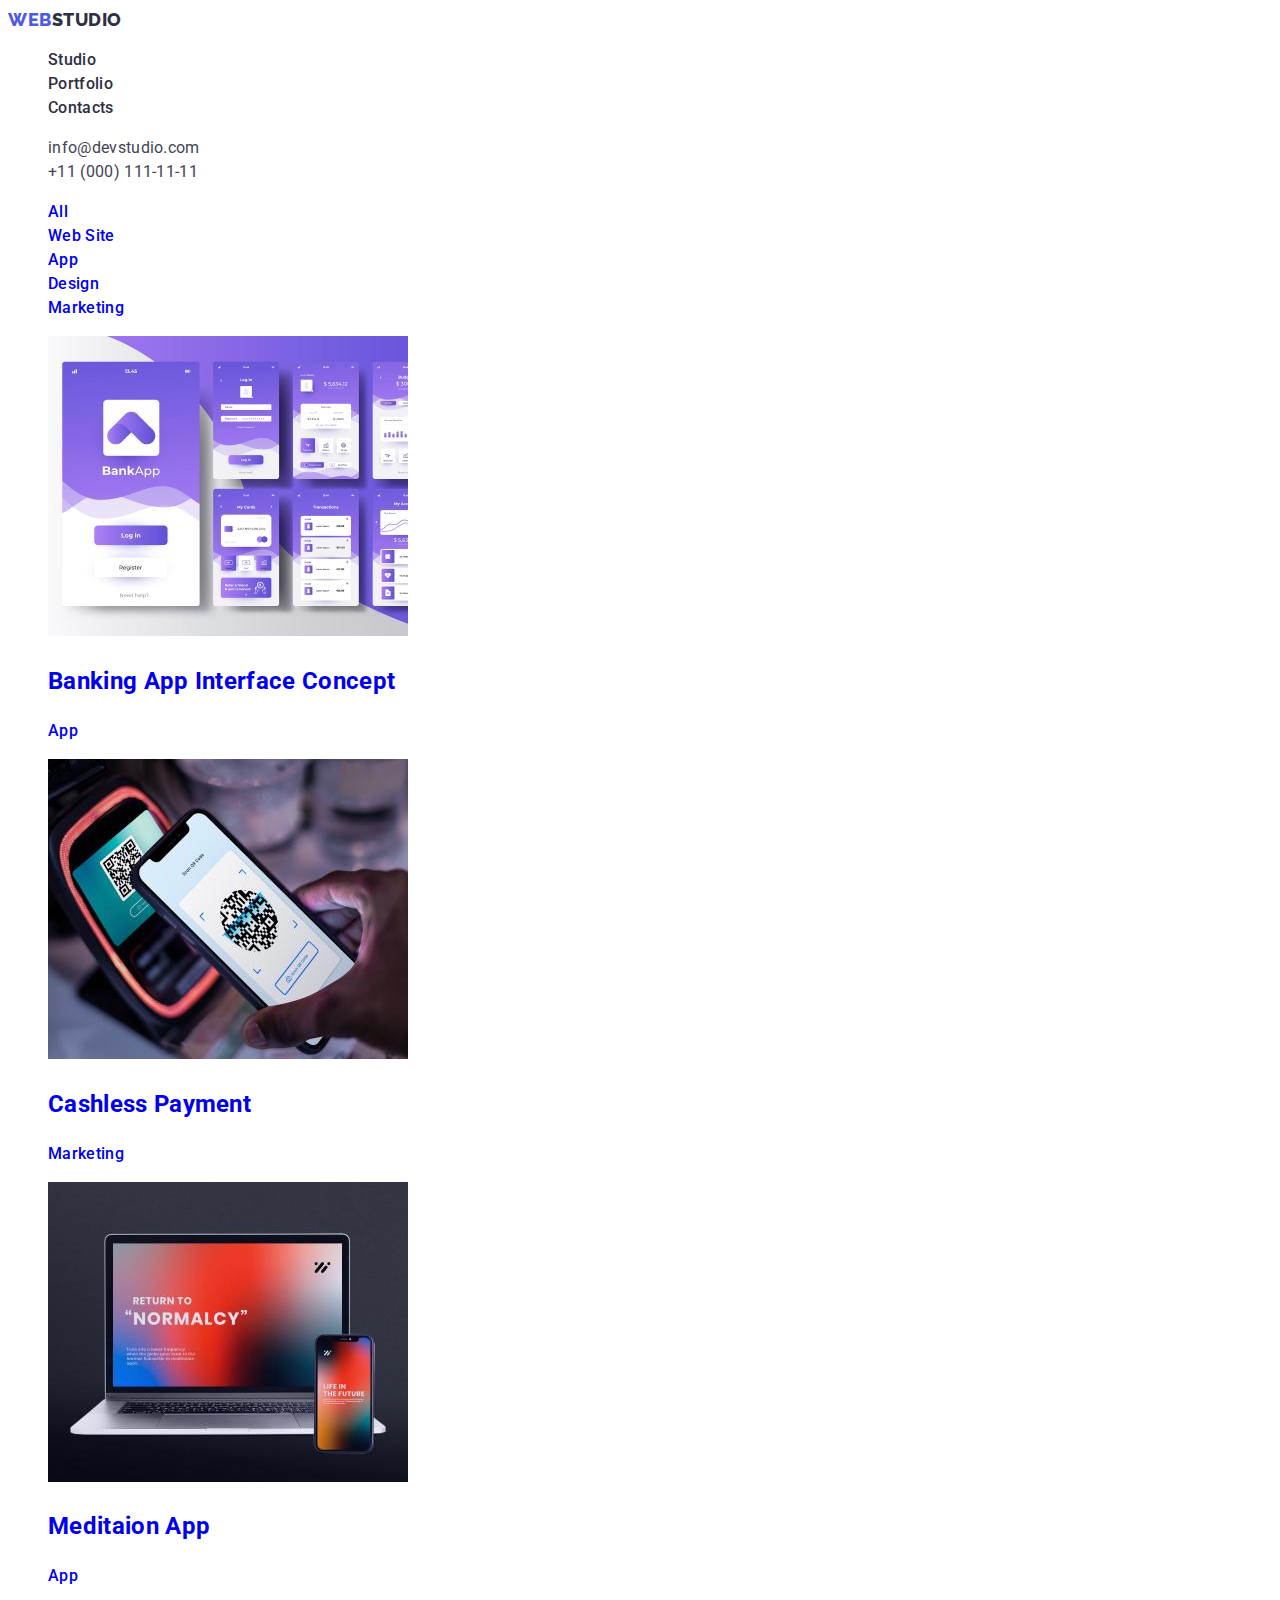
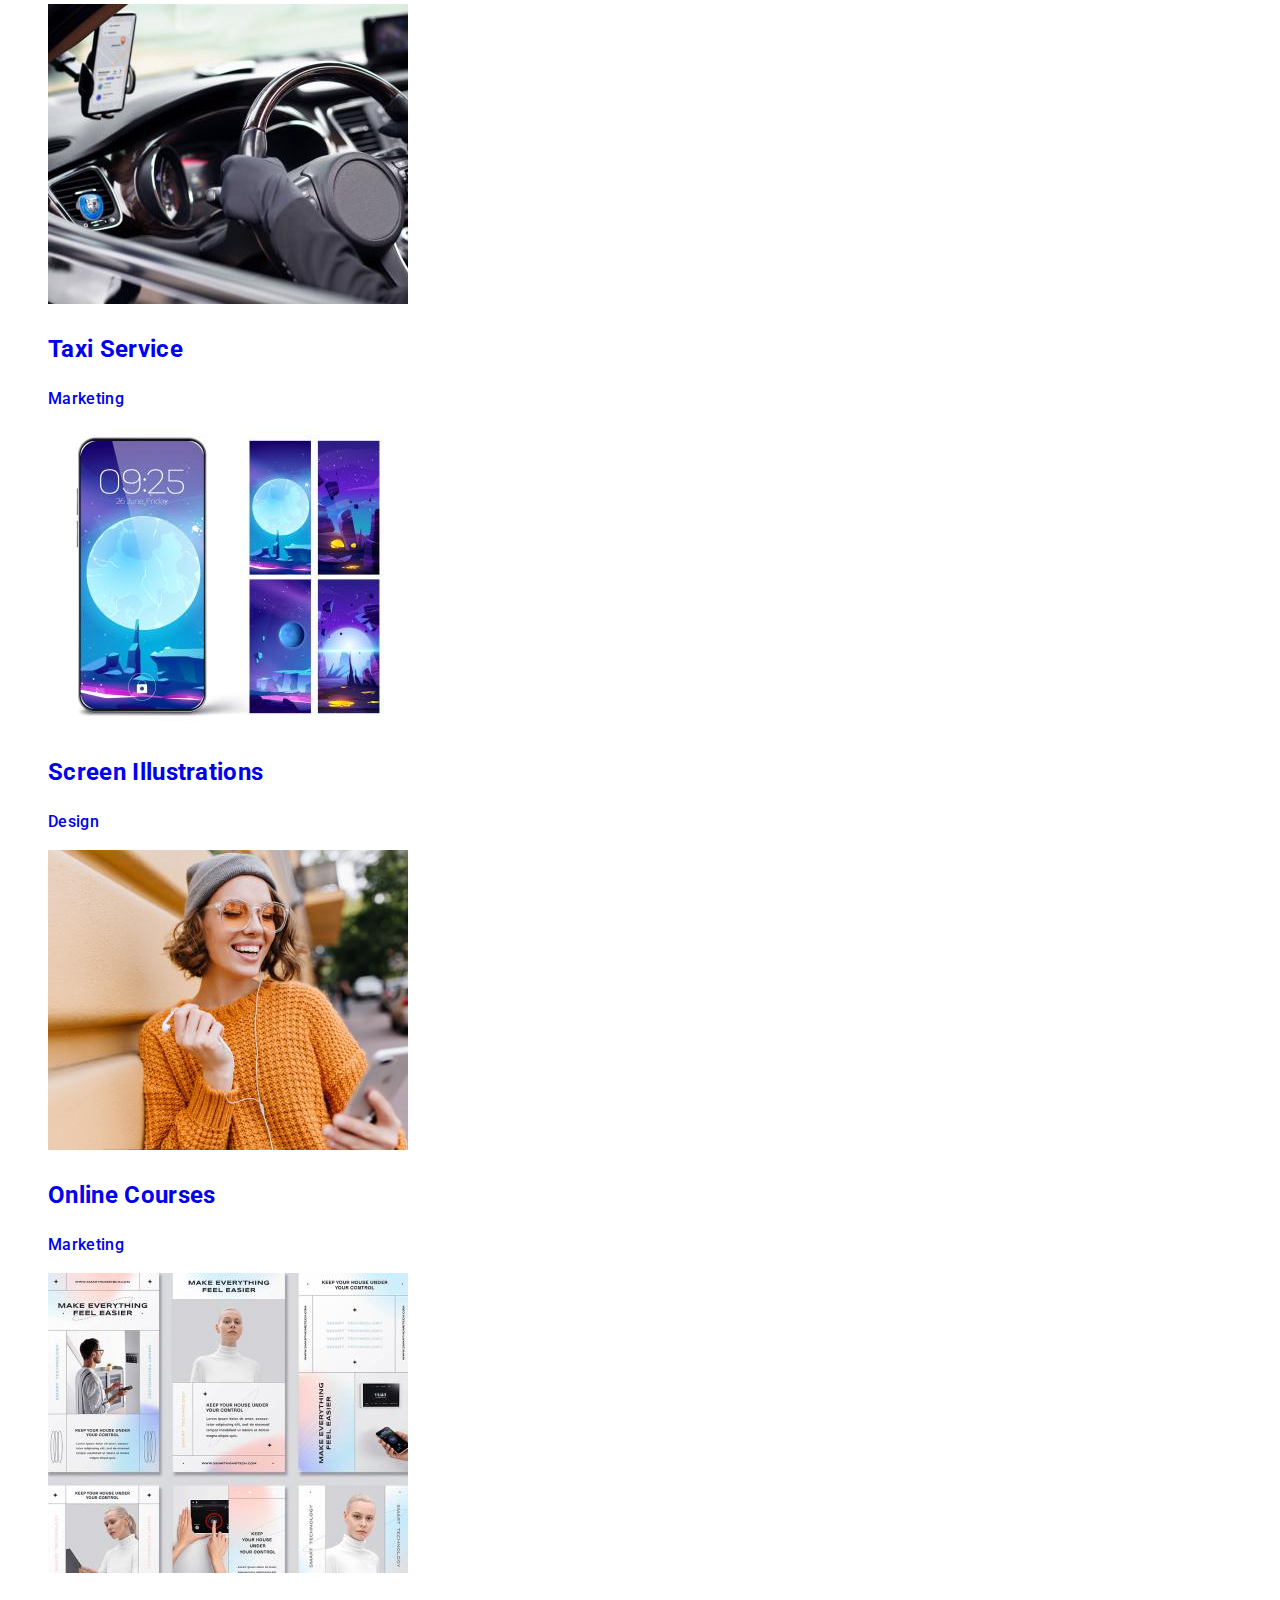
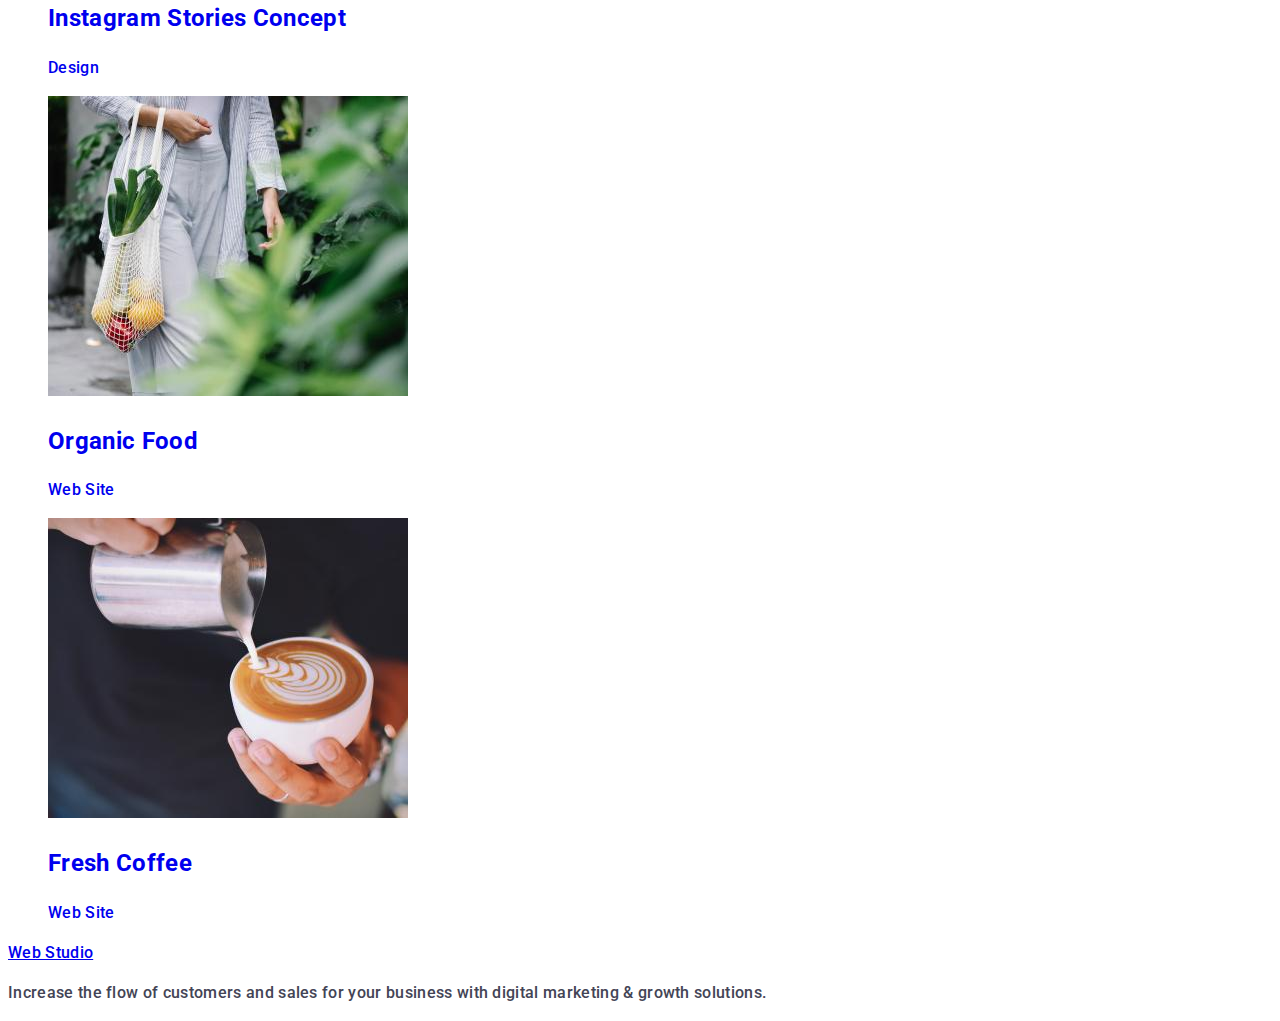
==== portfolio.html @ bdba4319 "Change index.html, add portfolio.hml, styles.css, img" ====
<!DOCTYPE html>
<html lang="en">
  <head>
    <meta charset="UTF-8" />
    <meta http-equiv="X-UA-Compatible" content="IE=edge" />
    <meta name="viewport" content="width=device-width, initial-scale=1.0" />
    <title>Web Studio</title>
    <link rel="preconnect" href="https://fonts.googleapis.com" />
    <link rel="preconnect" href="https://fonts.gstatic.com" crossorigin />
    <link
      href="https://fonts.googleapis.com/css2?family=Raleway:wght@800&family=Roboto:wght@400;500;700&display=swap"
      rel="stylesheet"
    />
    <link rel="stylesheet" href="./css/styles.css" />
  </head>
  <body>
    <!-- HEADER -->
    <header>
      <!-- NAVIGATION -->
      <nav>
        <a href="./index.html" class="logo-black link"
          ><span class="logo-blue">Web</span> Studio</a
        >
        <ul class="list">
          <li><a href="./index.html" class="link header-menu">Studio</a></li>
          <li>
            <a href="./portfolio.html" class="link header-menu">Portfolio</a>
          </li>
          <li><a href="#" class="link header-menu">Contacts</a></li>
        </ul>
      </nav>
      <!-- HEADER CONTACTS -->
      <ul class="list">
        <li>
          <a href="mailto:info@devstudio.com" class="link header-contacts"
            >info@devstudio.com</a
          >
        </li>
        <li>
          <a href="tel:+110001111111" class="link header-contacts"
            >+11 (000) 111-11-11</a
          >
        </li>
      </ul>
    </header>
    <main>
      <!-- PORTFOLIO -->
      <section hidden>Portfolio</section>
      <ul class="list">
        <li><a href="#" class="link">All</a></li>
        <li><a href="#" class="link">Web Site</a></li>
        <li><a href="#" class="link">App</a></li>
        <li><a href="#" class="link">Design</a></li>
        <li><a href="#" class="link">Marketing</a></li>
      </ul>
      <ul class="list">
        <li>
          <a href="#" class="link">
            <img
              src="./images/portfolio/img-banking-app.jpg"
              alt="image of Banking App Interface Concept project"
            />
            <h2>Banking App Interface Concept</h2>
            <p>App</p>
          </a>
        </li>
        <li>
          <a href="#" class="link">
            <img
              src="./images/portfolio/img-cashless-payment.jpg"
              alt="image of Cashless Payment project"
            />
            <h2>Cashless Payment</h2>
            <p>Marketing</p>
          </a>
        </li>
        <li>
          <a href="#" class="link">
            <img
              src="./images/portfolio/img-maditation-app.jpg"
              alt="image of Meditaion App project"
            />
            <h2>Meditaion App</h2>
            <p>App</p>
          </a>
        </li>
        <li>
          <a href="#" class="link">
            <img
              src="./images/portfolio/img-taxi-service.jpg"
              alt="image of Taxi Service project"
            />
            <h2>Taxi Service</h2>
            <p>Marketing</p>
          </a>
        </li>
        <li>
          <a href="#" class="link">
            <img
              src="./images/portfolio/img-screen-illustration.jpg"
              alt="image of Screen Illustrations project"
            />
            <h2>Screen Illustrations</h2>
            <p>Design</p>
          </a>
        </li>
        <li>
          <a href="#" class="link">
            <img
              src="./images/portfolio/img-online-cources.jpg"
              alt="image of Online Courses project"
            />
            <h2>Online Courses</h2>
            <p>Marketing</p>
          </a>
        </li>
        <li>
          <a href="#" class="link">
            <img
              src="./images/portfolio/img-instagram-stories-concept.jpg"
              alt="image of Instagram Stories Concept project"
            />
            <h2>Instagram Stories Concept</h2>
            <p>Design</p>
          </a>
        </li>
        <li>
          <a href="#" class="link">
            <img
              src="./images/portfolio/img-organic-food.jpg"
              alt="image of Organic Food project"
            />
            <h2>Organic Food</h2>
            <p>Web Site</p>
          </a>
        </li>
        <li>
          <a href="#" class="link">
            <img
              src="./images/portfolio/img-fresh-coffee.jpg"
              alt="image of Fresh Coffee project"
            />
            <h2>Fresh Coffee</h2>
            <p>Web Site</p>
          </a>
        </li>
      </ul>
    </main>
    <!-- FOOTER -->
    <footer>
      <a href="./index.html">Web Studio</a>
      <p>
        Increase the flow of customers and sales for your business with digital
        marketing & growth solutions.
      </p>
    </footer>
  </body>
</html>
---- css/styles.css ----
:root {
    --color-primary--: #434455;
    --color-secondary--: #2E2F42;
    --color-background--: #fff;
    --color-logo-blue--: #4D5AE5;
    --color-button-hero-active--: #404BBF;
    


}

body {
    font-family: 'Roboto', sans-serif;
    font-weight: 500;
    font-size: 16px;
    line-height: 1.5;
    letter-spacing: 0.02em;
    color: var(--color-primary--);
    background-color: var(--color-background--);
}
.link {
    text-decoration: none;
}
.list {
    list-style: none;
}

/* STUDIO */
/* HEADER */
/* NAVIGATION */
/* LOGO NAVIGATION, LOGO FOOTER*/
.logo-black {
    font-family: 'Raleway', sans-serif;
    font-weight: 800;
    font-size: 18px;
    line-height: 1.33;
    display: flex;
    align-items: center;
    letter-spacing: 0.03em;
    text-transform: uppercase;
    color: var(--color-secondary--);
}
.logo-blue {
    color: var(--color-logo-blue--);
}
/* NAV MENU */
.header-menu {
    color: var(--color-secondary--);
}
/* HEADER CONTACTS */
.header-contacts {
    font-weight: 400;
    color: var(--color-primary--);
}
/* MAIN */
/* HERO */
.hero {
    background-color: var(--color-secondary--);
}
.hero-title {
    font-weight: 700;
    font-size: 56px;
    line-height: 1.07;
    text-align: center;
    color: var(--color-background--);
}
.hero-button {
    display: flex;
    letter-spacing: 0.04em;
    align-items: center;
    color: var(--color-background--);
    background-color: var(--color-logo-blue--);
    box-shadow: 0px 4px 4px rgba(0, 0, 0, 0.15);
    border-radius: 4px;
}
.hero-button:hover,
.hero-button:focus {
    background: var(--color-button-hero-active--);
}
/* FEATURES */
.features-subtitle {
    font-weight: 500;
    font-size: 20px;
    line-height: 1.2;
    color: var(--color-secondary--);
}
.features-text {
    font-weight: 400;
}
/* DIRECTIONS OF WORK */
.direction-title {
    font-weight: 700;
    font-size: 36px;
    line-height: 1.11;
    text-align: center;
    text-transform: capitalize;
    color: var(--color-secondary--);
}
/* TEAM */
/* FOOTER */
/* PORTFOLIO */
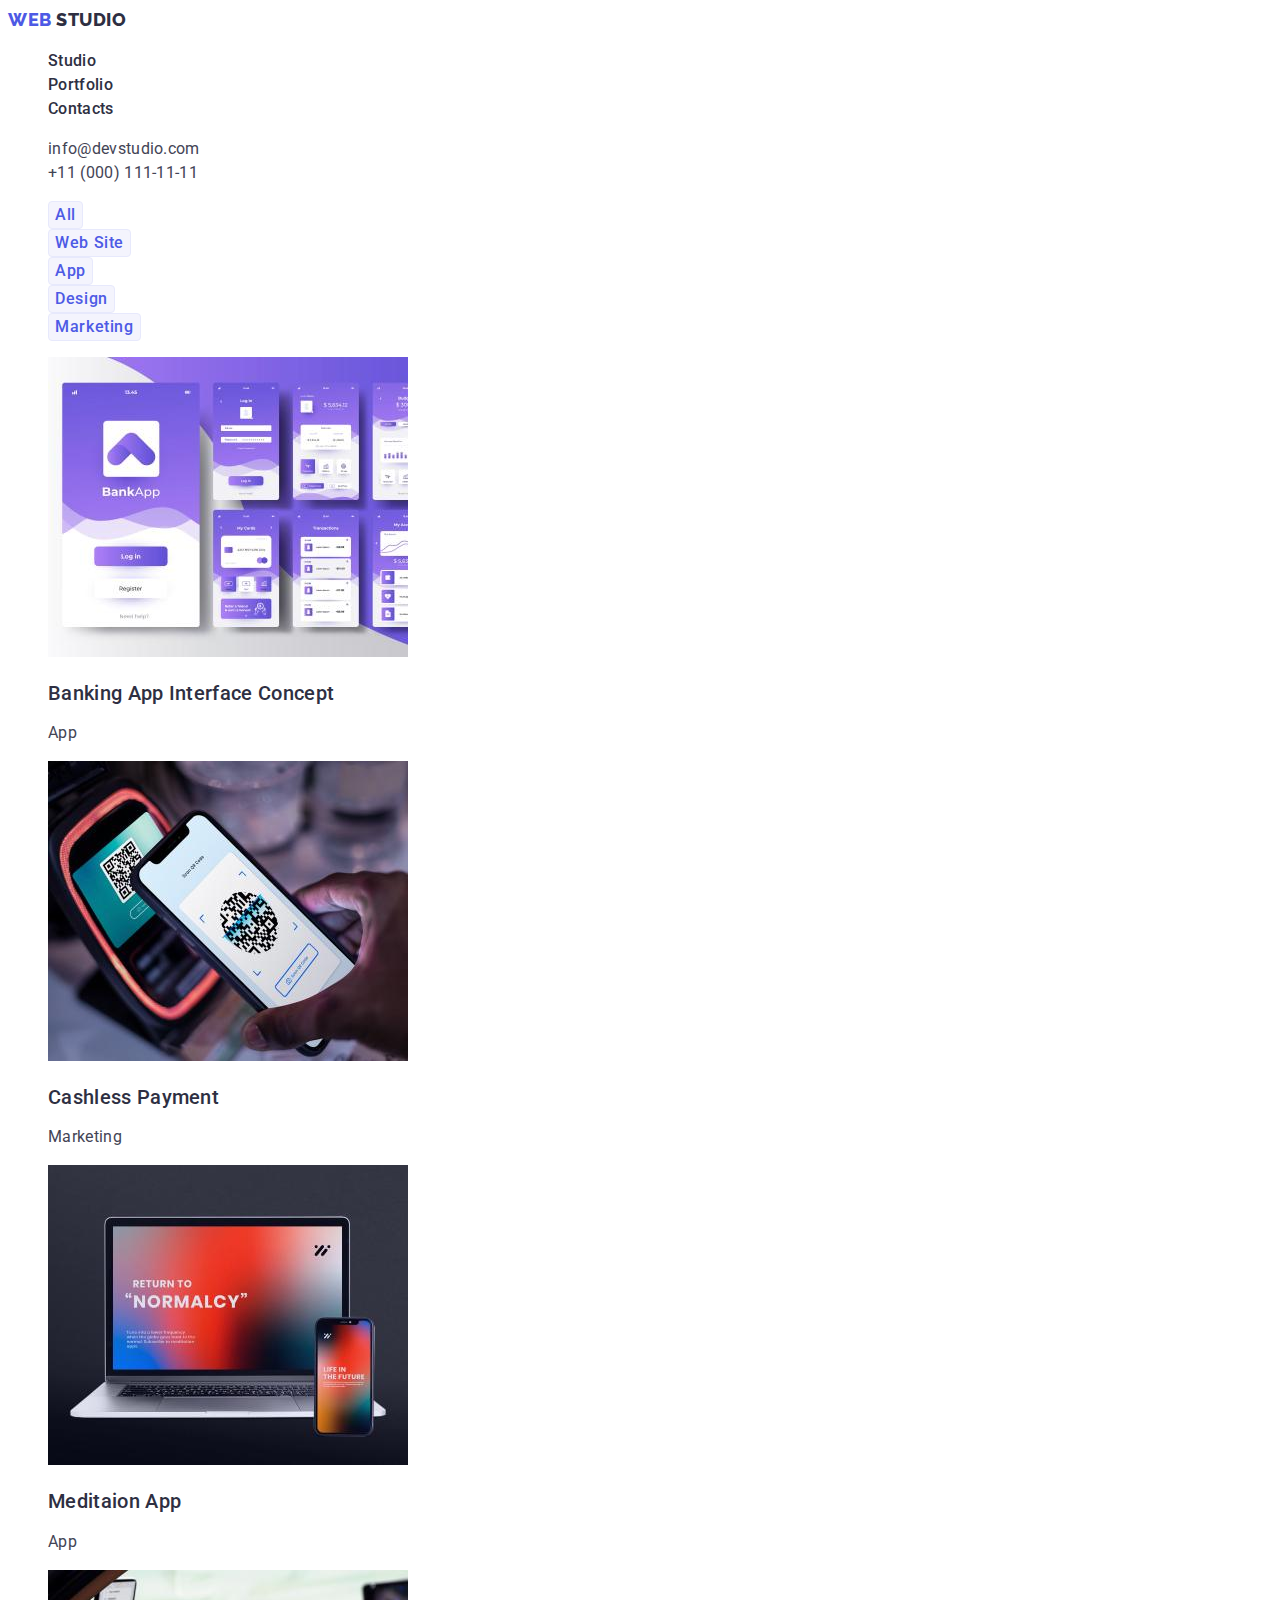
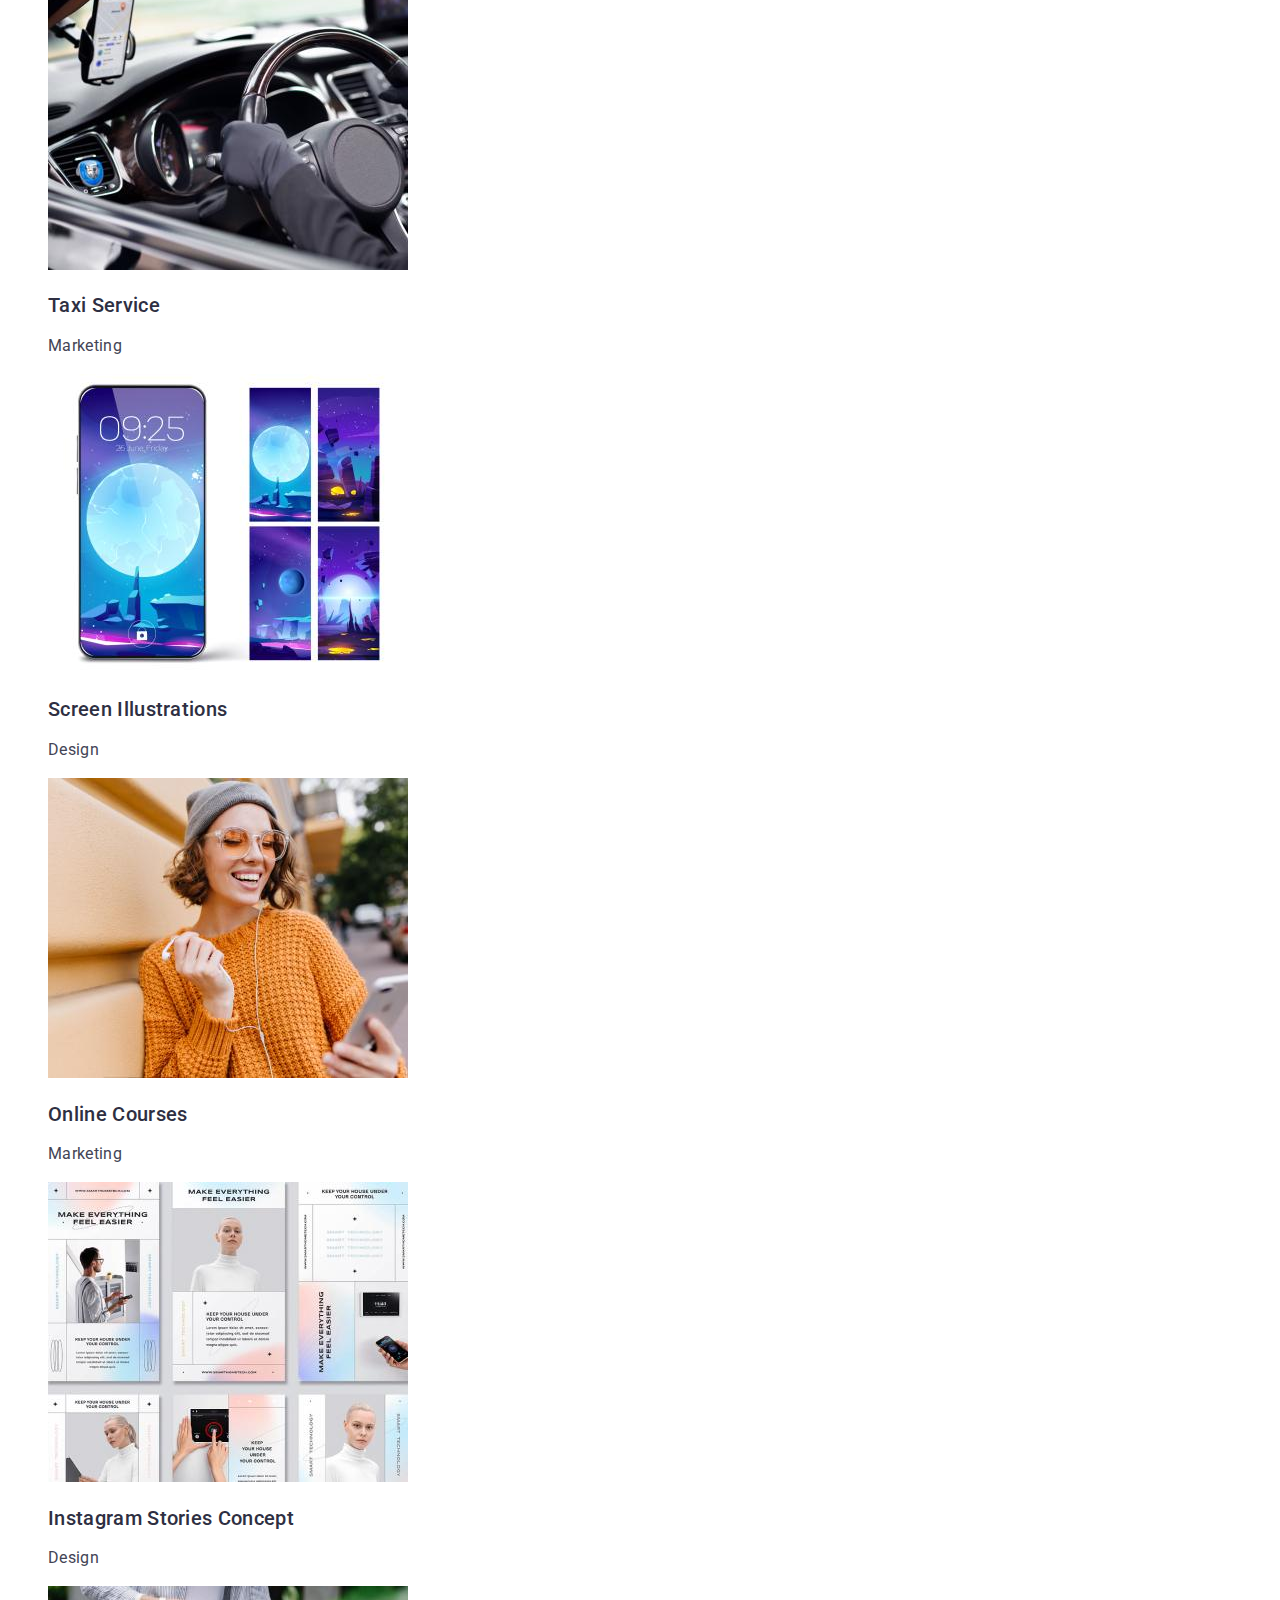
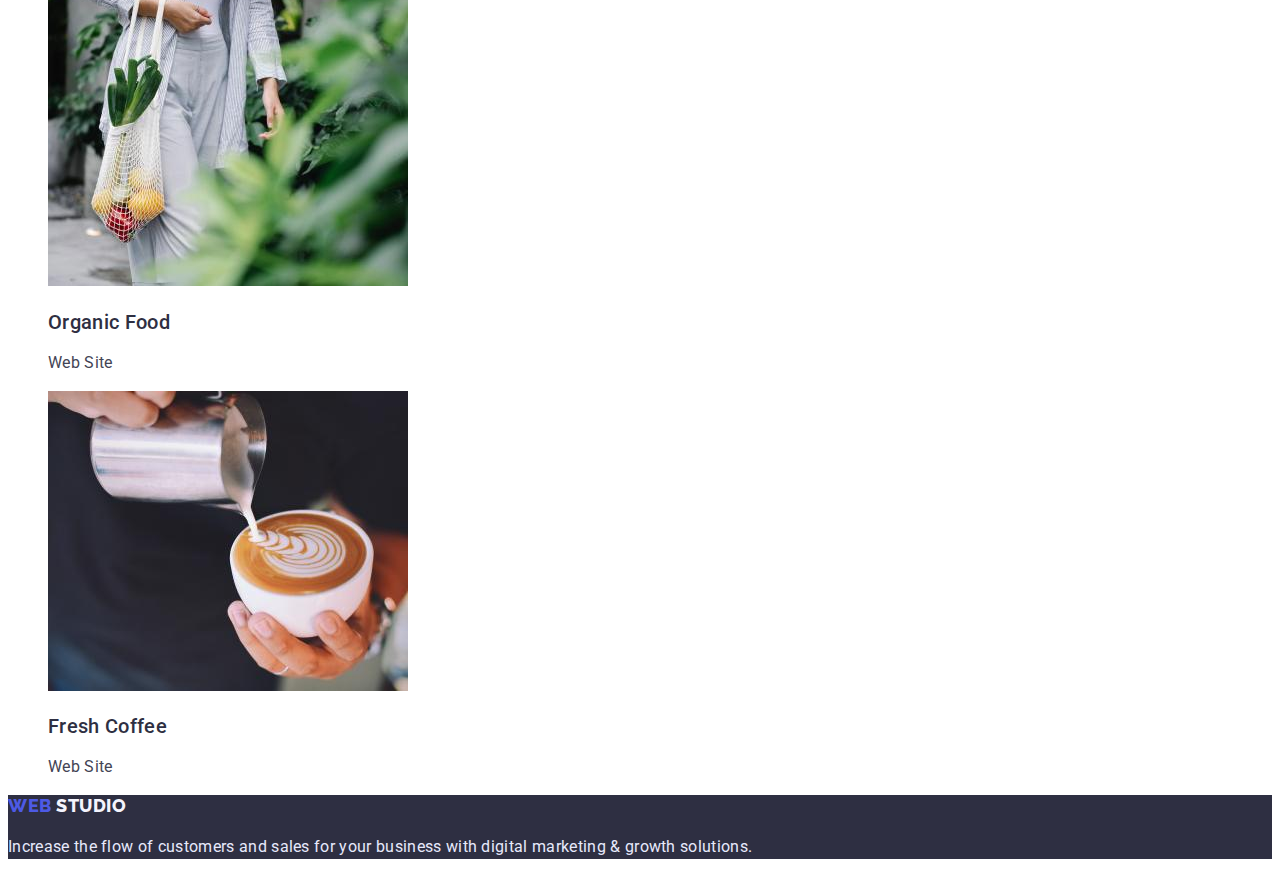
==== commit e6d5e562: "Change index.html, portfolio.html, styles.css" ====
--- a/portfolio.html
+++ b/portfolio.html
@@ -47,11 +47,15 @@
       <!-- PORTFOLIO -->
       <section hidden>Portfolio</section>
       <ul class="list">
-        <li><a href="#" class="link">All</a></li>
-        <li><a href="#" class="link">Web Site</a></li>
-        <li><a href="#" class="link">App</a></li>
-        <li><a href="#" class="link">Design</a></li>
-        <li><a href="#" class="link">Marketing</a></li>
+        <li><button type="button" class="portfolio-button">All</button></li>
+        <li>
+          <button type="button" class="portfolio-button">Web Site</button>
+        </li>
+        <li><button type="button" class="portfolio-button">App</button></li>
+        <li><button type="button" class="portfolio-button">Design</button></li>
+        <li>
+          <button type="button" class="portfolio-button">Marketing</button>
+        </li>
       </ul>
       <ul class="list">
         <li>
@@ -59,9 +63,10 @@
             <img
               src="./images/portfolio/img-banking-app.jpg"
               alt="image of Banking App Interface Concept project"
+              width="360"
             />
-            <h2>Banking App Interface Concept</h2>
-            <p>App</p>
+            <h2 class="portfolio-subtitle">Banking App Interface Concept</h2>
+            <p class="portfolio-text">App</p>
           </a>
         </li>
         <li>
@@ -69,9 +74,10 @@
             <img
               src="./images/portfolio/img-cashless-payment.jpg"
               alt="image of Cashless Payment project"
+              width="360"
             />
-            <h2>Cashless Payment</h2>
-            <p>Marketing</p>
+            <h2 class="portfolio-subtitle">Cashless Payment</h2>
+            <p class="portfolio-text">Marketing</p>
           </a>
         </li>
         <li>
@@ -79,9 +85,10 @@
             <img
               src="./images/portfolio/img-maditation-app.jpg"
               alt="image of Meditaion App project"
+              width="360"
             />
-            <h2>Meditaion App</h2>
-            <p>App</p>
+            <h2 class="portfolio-subtitle">Meditaion App</h2>
+            <p class="portfolio-text">App</p>
           </a>
         </li>
         <li>
@@ -89,9 +96,10 @@
             <img
               src="./images/portfolio/img-taxi-service.jpg"
               alt="image of Taxi Service project"
+              width="360"
             />
-            <h2>Taxi Service</h2>
-            <p>Marketing</p>
+            <h2 class="portfolio-subtitle">Taxi Service</h2>
+            <p class="portfolio-text">Marketing</p>
           </a>
         </li>
         <li>
@@ -99,9 +107,10 @@
             <img
               src="./images/portfolio/img-screen-illustration.jpg"
               alt="image of Screen Illustrations project"
+              width="360"
             />
-            <h2>Screen Illustrations</h2>
-            <p>Design</p>
+            <h2 class="portfolio-subtitle">Screen Illustrations</h2>
+            <p class="portfolio-text">Design</p>
           </a>
         </li>
         <li>
@@ -109,9 +118,10 @@
             <img
               src="./images/portfolio/img-online-cources.jpg"
               alt="image of Online Courses project"
+              width="360"
             />
-            <h2>Online Courses</h2>
-            <p>Marketing</p>
+            <h2 class="portfolio-subtitle">Online Courses</h2>
+            <p class="portfolio-text">Marketing</p>
           </a>
         </li>
         <li>
@@ -119,9 +129,10 @@
             <img
               src="./images/portfolio/img-instagram-stories-concept.jpg"
               alt="image of Instagram Stories Concept project"
+              width="360"
             />
-            <h2>Instagram Stories Concept</h2>
-            <p>Design</p>
+            <h2 class="portfolio-subtitle">Instagram Stories Concept</h2>
+            <p class="portfolio-text">Design</p>
           </a>
         </li>
         <li>
@@ -129,9 +140,10 @@
             <img
               src="./images/portfolio/img-organic-food.jpg"
               alt="image of Organic Food project"
+              width="360"
             />
-            <h2>Organic Food</h2>
-            <p>Web Site</p>
+            <h2 class="portfolio-subtitle">Organic Food</h2>
+            <p class="portfolio-text">Web Site</p>
           </a>
         </li>
         <li>
@@ -139,20 +151,25 @@
             <img
               src="./images/portfolio/img-fresh-coffee.jpg"
               alt="image of Fresh Coffee project"
+              width="360"
             />
-            <h2>Fresh Coffee</h2>
-            <p>Web Site</p>
+            <h2 class="portfolio-subtitle">Fresh Coffee</h2>
+            <p class="portfolio-text">Web Site</p>
           </a>
         </li>
       </ul>
     </main>
     <!-- FOOTER -->
     <footer>
-      <a href="./index.html">Web Studio</a>
-      <p>
-        Increase the flow of customers and sales for your business with digital
-        marketing & growth solutions.
-      </p>
+      <footer class="footer">
+        <a href="./index.html" class="link logo-white"
+          ><span class="logo-blue">Web</span> Studio</a
+        >
+        <p class="footer-text">
+          Increase the flow of customers and sales for your business with
+          digital marketing & growth solutions.
+        </p>
+      </footer>
     </footer>
   </body>
 </html>
--- a/css/styles.css
+++ b/css/styles.css
@@ -4,9 +4,8 @@
     --color-background--: #fff;
     --color-logo-blue--: #4D5AE5;
     --color-button-hero-active--: #404BBF;
-    
-
-
+    --color-logo-white--: #F4F4FD;
+    --color-footer-text--: #E7E9FC;
 }
 
 body {
@@ -34,14 +33,21 @@
     font-weight: 800;
     font-size: 18px;
     line-height: 1.33;
-    display: flex;
-    align-items: center;
     letter-spacing: 0.03em;
     text-transform: uppercase;
     color: var(--color-secondary--);
 }
 .logo-blue {
     color: var(--color-logo-blue--);
+}
+.logo-white {
+    font-family: 'Raleway', sans-serif;
+        font-weight: 800;
+        font-size: 18px;
+        line-height: 1.17;
+        letter-spacing: 0.03em;
+        text-transform: uppercase;
+        color: var(--color-logo-white--);
 }
 /* NAV MENU */
 .header-menu {
@@ -61,13 +67,10 @@
     font-weight: 700;
     font-size: 56px;
     line-height: 1.07;
-    text-align: center;
     color: var(--color-background--);
 }
 .hero-button {
-    display: flex;
     letter-spacing: 0.04em;
-    align-items: center;
     color: var(--color-background--);
     background-color: var(--color-logo-blue--);
     box-shadow: 0px 4px 4px rgba(0, 0, 0, 0.15);
@@ -77,25 +80,57 @@
 .hero-button:focus {
     background: var(--color-button-hero-active--);
 }
-/* FEATURES */
-.features-subtitle {
+/* FEATURES, TEAM, PORTFOLIO */
+.features-subtitle, 
+.team-subtitle,
+.portfolio-subtitle {
     font-weight: 500;
     font-size: 20px;
     line-height: 1.2;
     color: var(--color-secondary--);
 }
-.features-text {
+.features-text, 
+.team-text {
     font-weight: 400;
 }
-/* DIRECTIONS OF WORK */
-.direction-title {
+/* DIRECTIONS OF WORK, TEAM */
+.direction-title,
+.team-title {
     font-weight: 700;
     font-size: 36px;
     line-height: 1.11;
-    text-align: center;
     text-transform: capitalize;
     color: var(--color-secondary--);
 }
 /* TEAM */
+
 /* FOOTER */
+.footer {
+    background-color: var(--color-secondary--);
+}
+.footer-text {
+    font-weight: 400;
+    color: var(--color-footer-text--);
+}
 /* PORTFOLIO */
+.portfolio-button {
+    font-family: 'Roboto', sans-serif;
+    font-weight: 500;
+    font-size: 16px;
+    line-height: 1.5;
+    letter-spacing: 0.04em;
+    color: var(--color-logo-blue--);
+    background: var(--color-logo-white--);
+    border: 1px solid var(--color-footer-text--);
+    border-radius: 4px;
+}
+.portfolio-button:hover,
+.portfolio-button:focus {
+    color: var(--color-background--);
+    background: var(--color-button-hero-active--);
+    box-shadow: 0px 3px 1px rgba(0, 0, 0, 0.1), 0px 2px 1px rgba(0, 0, 0, 0.08), 0px 2px 2px rgba(0, 0, 0, 0.12);
+}
+.portfolio-text {
+    font-weight: 400;
+    color:  var(--color-primary--);
+}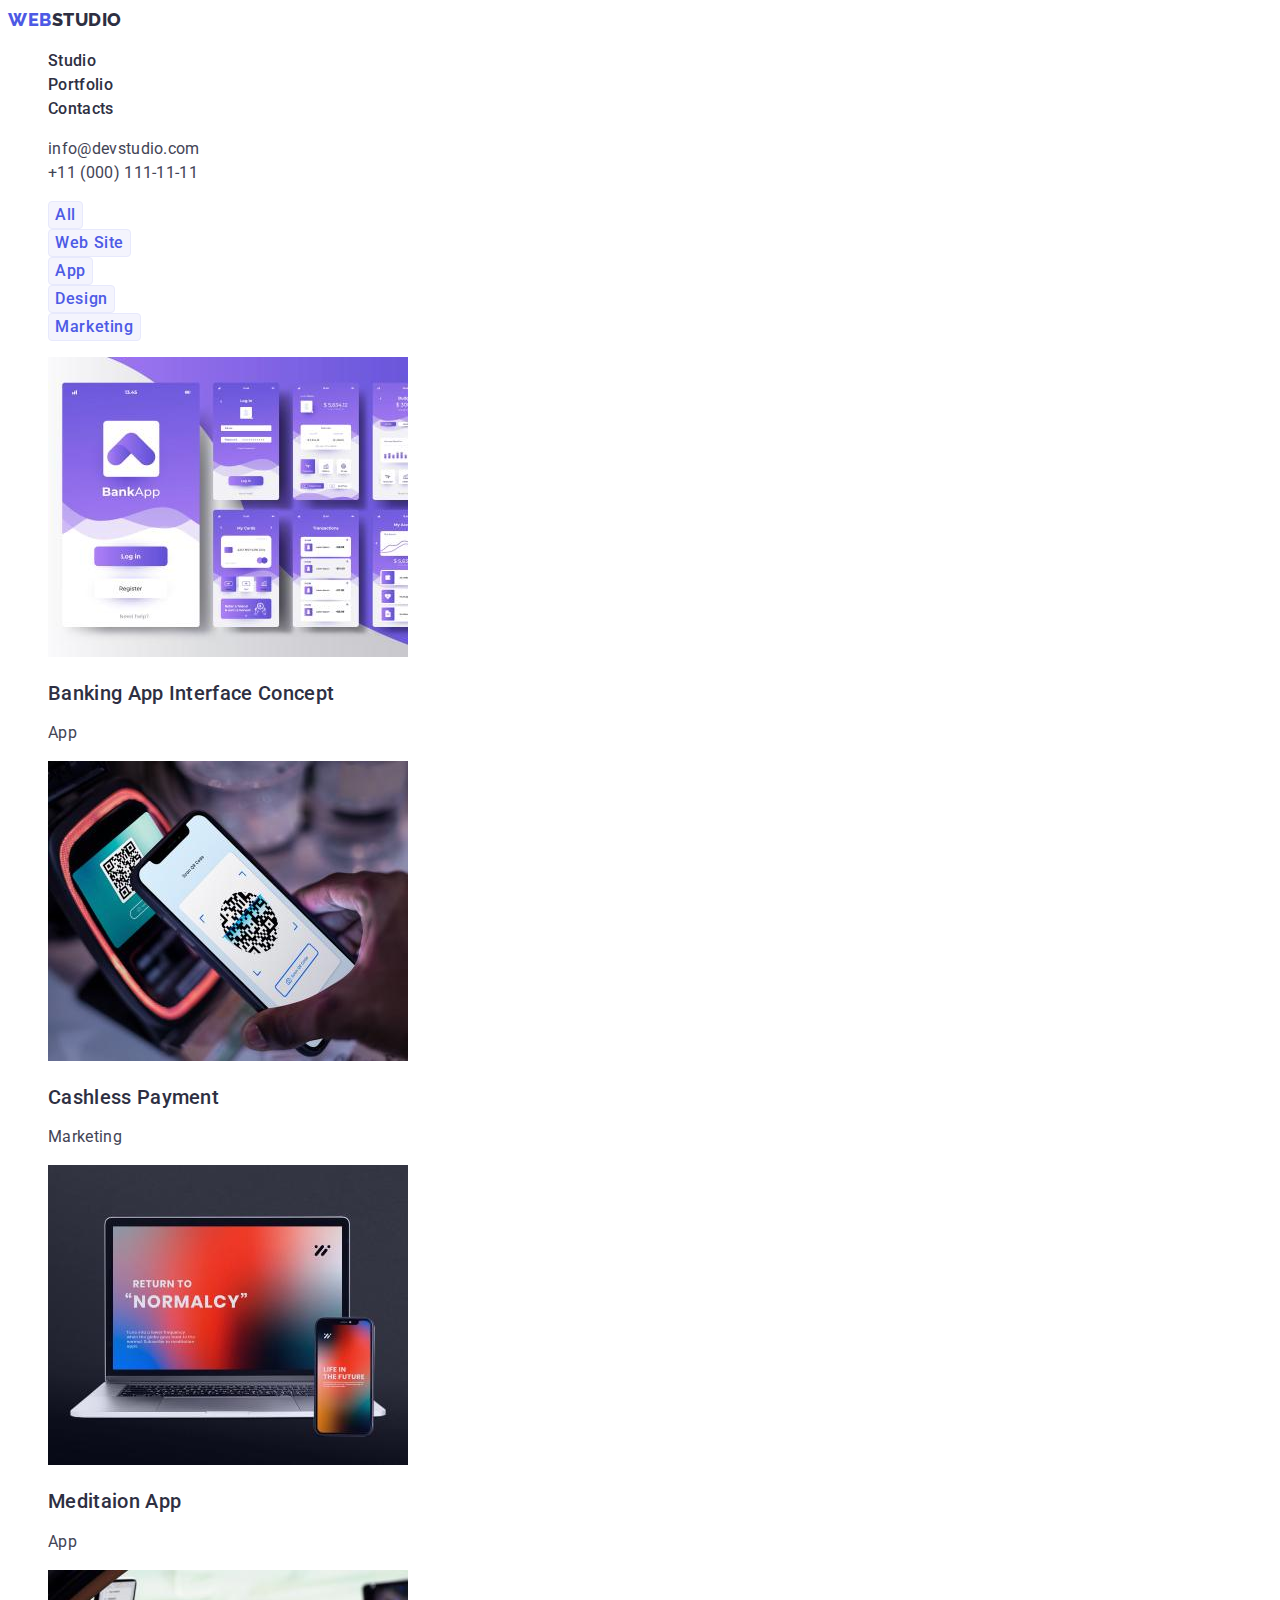
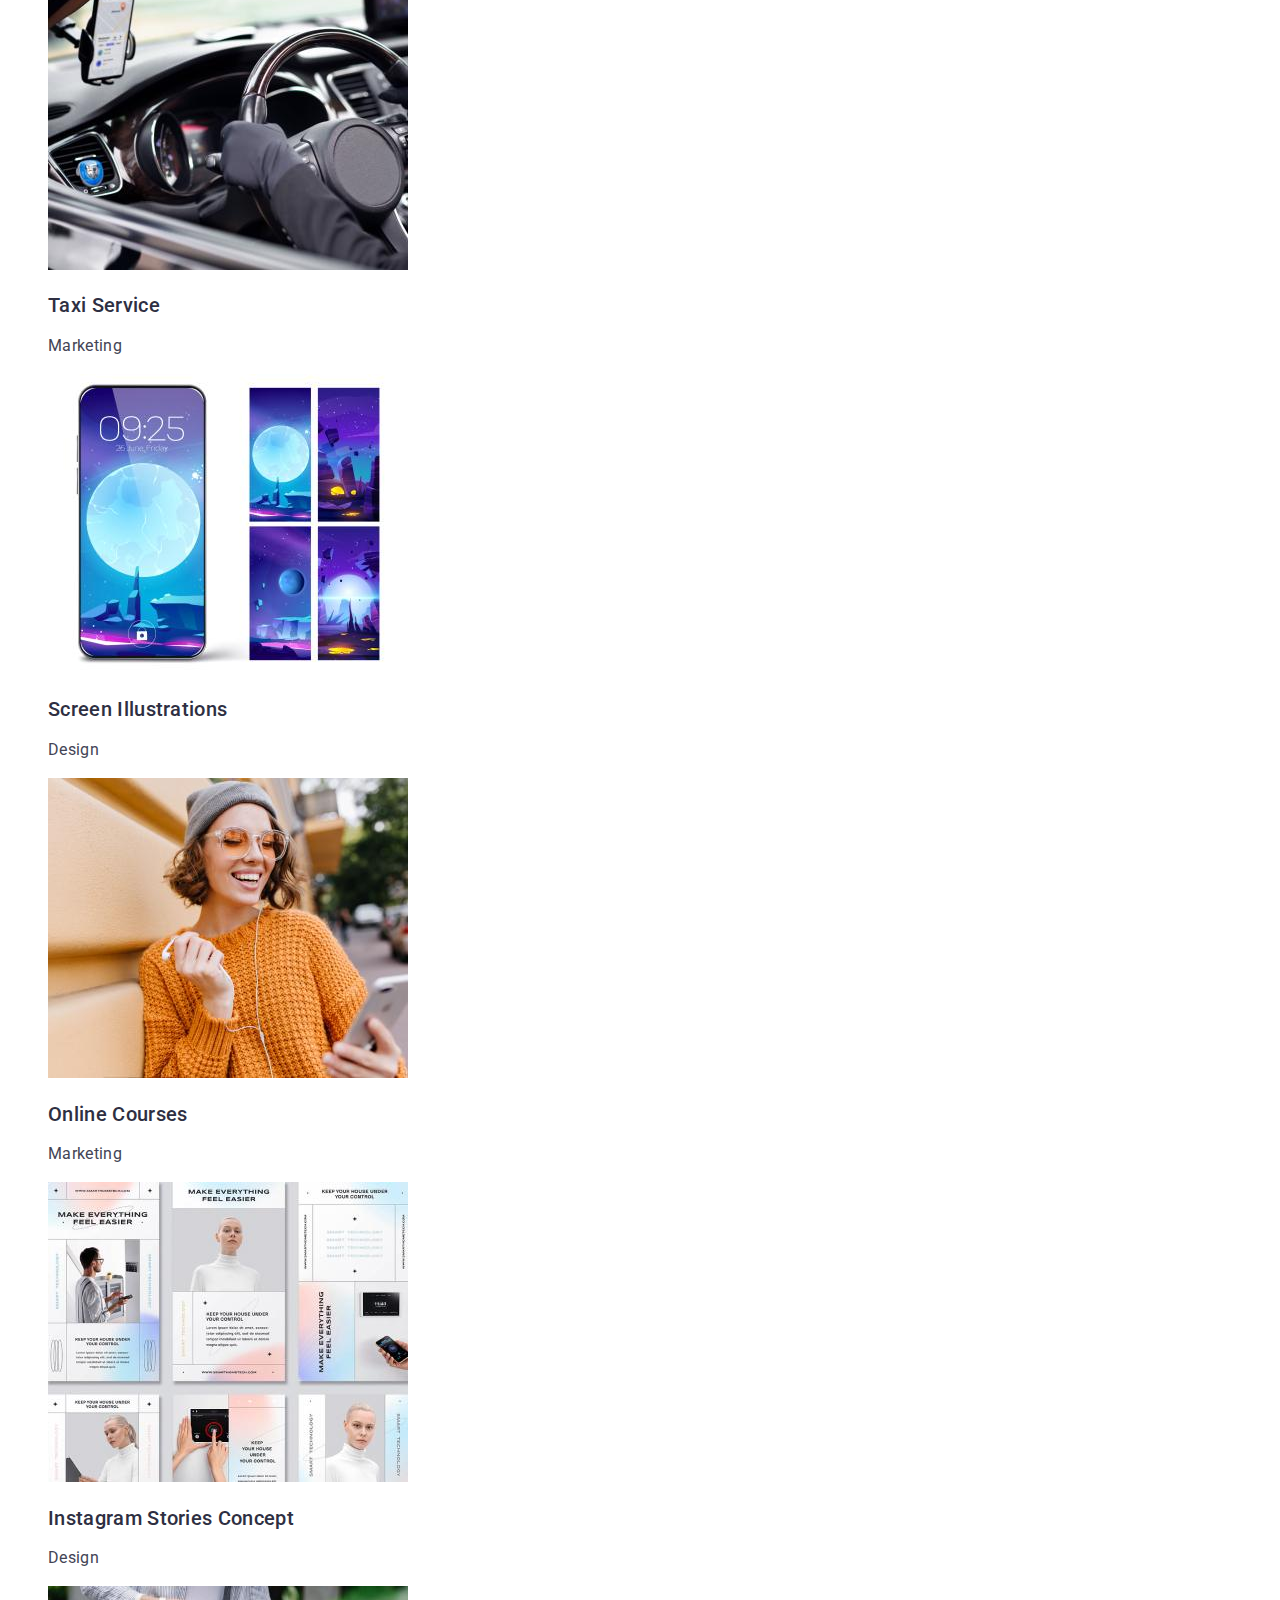
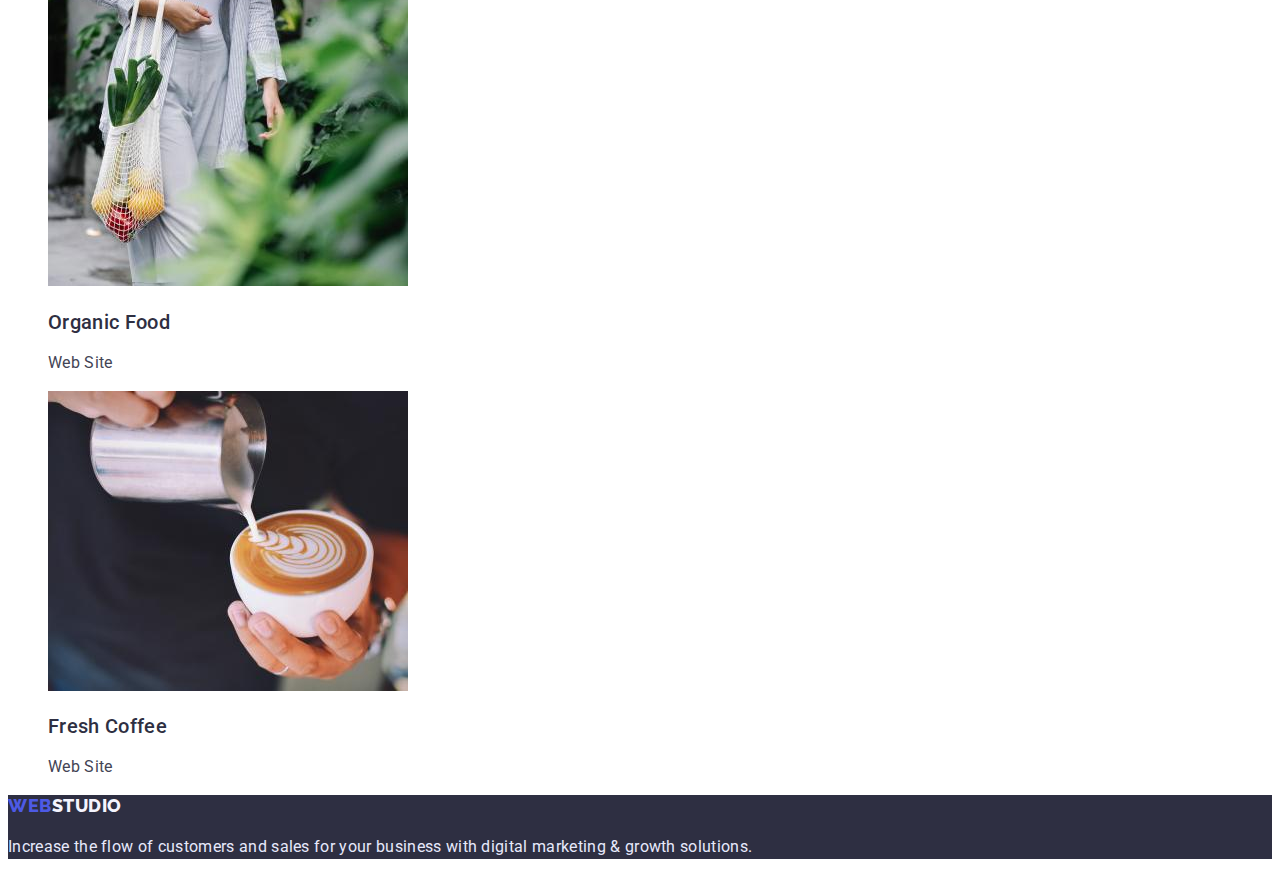
==== commit 12d46df8: "Changed index.html, portfolio.html, styles.css" ====
--- a/portfolio.html
+++ b/portfolio.html
@@ -19,7 +19,7 @@
       <!-- NAVIGATION -->
       <nav>
         <a href="./index.html" class="logo-black link"
-          ><span class="logo-blue">Web</span> Studio</a
+          ><span class="logo-blue">Web</span>Studio</a
         >
         <ul class="list">
           <li><a href="./index.html" class="link header-menu">Studio</a></li>
@@ -45,131 +45,147 @@
     </header>
     <main>
       <!-- PORTFOLIO -->
-      <section hidden>Portfolio</section>
-      <ul class="list">
-        <li><button type="button" class="portfolio-button">All</button></li>
-        <li>
-          <button type="button" class="portfolio-button">Web Site</button>
-        </li>
-        <li><button type="button" class="portfolio-button">App</button></li>
-        <li><button type="button" class="portfolio-button">Design</button></li>
-        <li>
-          <button type="button" class="portfolio-button">Marketing</button>
-        </li>
-      </ul>
-      <ul class="list">
-        <li>
-          <a href="#" class="link">
-            <img
-              src="./images/portfolio/img-banking-app.jpg"
-              alt="image of Banking App Interface Concept project"
-              width="360"
-            />
-            <h2 class="portfolio-subtitle">Banking App Interface Concept</h2>
-            <p class="portfolio-text">App</p>
-          </a>
-        </li>
-        <li>
-          <a href="#" class="link">
-            <img
-              src="./images/portfolio/img-cashless-payment.jpg"
-              alt="image of Cashless Payment project"
-              width="360"
-            />
-            <h2 class="portfolio-subtitle">Cashless Payment</h2>
-            <p class="portfolio-text">Marketing</p>
-          </a>
-        </li>
-        <li>
-          <a href="#" class="link">
-            <img
-              src="./images/portfolio/img-maditation-app.jpg"
-              alt="image of Meditaion App project"
-              width="360"
-            />
-            <h2 class="portfolio-subtitle">Meditaion App</h2>
-            <p class="portfolio-text">App</p>
-          </a>
-        </li>
-        <li>
-          <a href="#" class="link">
-            <img
-              src="./images/portfolio/img-taxi-service.jpg"
-              alt="image of Taxi Service project"
-              width="360"
-            />
-            <h2 class="portfolio-subtitle">Taxi Service</h2>
-            <p class="portfolio-text">Marketing</p>
-          </a>
-        </li>
-        <li>
-          <a href="#" class="link">
-            <img
-              src="./images/portfolio/img-screen-illustration.jpg"
-              alt="image of Screen Illustrations project"
-              width="360"
-            />
-            <h2 class="portfolio-subtitle">Screen Illustrations</h2>
-            <p class="portfolio-text">Design</p>
-          </a>
-        </li>
-        <li>
-          <a href="#" class="link">
-            <img
-              src="./images/portfolio/img-online-cources.jpg"
-              alt="image of Online Courses project"
-              width="360"
-            />
-            <h2 class="portfolio-subtitle">Online Courses</h2>
-            <p class="portfolio-text">Marketing</p>
-          </a>
-        </li>
-        <li>
-          <a href="#" class="link">
-            <img
-              src="./images/portfolio/img-instagram-stories-concept.jpg"
-              alt="image of Instagram Stories Concept project"
-              width="360"
-            />
-            <h2 class="portfolio-subtitle">Instagram Stories Concept</h2>
-            <p class="portfolio-text">Design</p>
-          </a>
-        </li>
-        <li>
-          <a href="#" class="link">
-            <img
-              src="./images/portfolio/img-organic-food.jpg"
-              alt="image of Organic Food project"
-              width="360"
-            />
-            <h2 class="portfolio-subtitle">Organic Food</h2>
-            <p class="portfolio-text">Web Site</p>
-          </a>
-        </li>
-        <li>
-          <a href="#" class="link">
-            <img
-              src="./images/portfolio/img-fresh-coffee.jpg"
-              alt="image of Fresh Coffee project"
-              width="360"
-            />
-            <h2 class="portfolio-subtitle">Fresh Coffee</h2>
-            <p class="portfolio-text">Web Site</p>
-          </a>
-        </li>
-      </ul>
+      <section>
+        <h1 hidden>Portfolio</h1>
+        <ul class="list">
+          <li>
+            <button type="button" class="button portfolio-button">All</button>
+          </li>
+          <li>
+            <button type="button" class="button portfolio-button">
+              Web Site
+            </button>
+          </li>
+          <li>
+            <button type="button" class="button portfolio-button">App</button>
+          </li>
+          <li>
+            <button type="button" class="button portfolio-button">
+              Design
+            </button>
+          </li>
+          <li>
+            <button type="button" class="button portfolio-button">
+              Marketing
+            </button>
+          </li>
+        </ul>
+        <ul class="list">
+          <li>
+            <a href="#" class="link">
+              <img
+                src="./images/portfolio/img-banking-app.jpg"
+                alt="image of Banking App Interface Concept project"
+                width="360"
+              />
+              <h2 class="subtitle portfolio-subtitle">
+                Banking App Interface Concept
+              </h2>
+              <p class="portfolio-text">App</p>
+            </a>
+          </li>
+          <li>
+            <a href="#" class="link">
+              <img
+                src="./images/portfolio/img-cashless-payment.jpg"
+                alt="image of Cashless Payment project"
+                width="360"
+              />
+              <h2 class="subtitle portfolio-subtitle">Cashless Payment</h2>
+              <p class="portfolio-text">Marketing</p>
+            </a>
+          </li>
+          <li>
+            <a href="#" class="link">
+              <img
+                src="./images/portfolio/img-maditation-app.jpg"
+                alt="image of Meditaion App project"
+                width="360"
+              />
+              <h2 class="subtitle portfolio-subtitle">Meditaion App</h2>
+              <p class="portfolio-text">App</p>
+            </a>
+          </li>
+          <li>
+            <a href="#" class="link">
+              <img
+                src="./images/portfolio/img-taxi-service.jpg"
+                alt="image of Taxi Service project"
+                width="360"
+              />
+              <h2 class="subtitle portfolio-subtitle">Taxi Service</h2>
+              <p class="portfolio-text">Marketing</p>
+            </a>
+          </li>
+          <li>
+            <a href="#" class="link">
+              <img
+                src="./images/portfolio/img-screen-illustration.jpg"
+                alt="image of Screen Illustrations project"
+                width="360"
+              />
+              <h2 class="subtitle portfolio-subtitle">Screen Illustrations</h2>
+              <p class="portfolio-text">Design</p>
+            </a>
+          </li>
+          <li>
+            <a href="#" class="link">
+              <img
+                src="./images/portfolio/img-online-cources.jpg"
+                alt="image of Online Courses project"
+                width="360"
+              />
+              <h2 class="subtitle portfolio-subtitle">Online Courses</h2>
+              <p class="portfolio-text">Marketing</p>
+            </a>
+          </li>
+          <li>
+            <a href="#" class="link">
+              <img
+                src="./images/portfolio/img-instagram-stories-concept.jpg"
+                alt="image of Instagram Stories Concept project"
+                width="360"
+              />
+              <h2 class="subtitle portfolio-subtitle">
+                Instagram Stories Concept
+              </h2>
+              <p class="portfolio-text">Design</p>
+            </a>
+          </li>
+          <li>
+            <a href="#" class="link">
+              <img
+                src="./images/portfolio/img-organic-food.jpg"
+                alt="image of Organic Food project"
+                width="360"
+              />
+              <h2 class="subtitle portfolio-subtitle">Organic Food</h2>
+              <p class="portfolio-text">Web Site</p>
+            </a>
+          </li>
+          <li>
+            <a href="#" class="link">
+              <img
+                src="./images/portfolio/img-fresh-coffee.jpg"
+                alt="image of Fresh Coffee project"
+                width="360"
+              />
+              <h2 class="subtitle portfolio-subtitle">Fresh Coffee</h2>
+              <p class="portfolio-text">Web Site</p>
+            </a>
+          </li>
+        </ul>
+      </section>
     </main>
     <!-- FOOTER -->
-    <footer>
-      <footer class="footer">
-        <a href="./index.html" class="link logo-white"
-          ><span class="logo-blue">Web</span> Studio</a
-        >
-        <p class="footer-text">
-          Increase the flow of customers and sales for your business with
-          digital marketing & growth solutions.
-        </p>
-      </footer>
+    <footer class="footer">
+      <a href="./index.html" class="link logo-white"
+        ><span class="logo-blue">Web</span>Studio</a
+      >
+      <p class="footer-text">
+        Increase the flow of customers and sales for your business with digital
+        marketing & growth solutions.
+      </p>
     </footer>
   </body>
 </html>
--- a/css/styles.css
+++ b/css/styles.css
@@ -3,14 +3,13 @@
     --color-secondary--: #2E2F42;
     --color-background--: #fff;
     --color-logo-blue--: #4D5AE5;
-    --color-button-hero-active--: #404BBF;
+    --color-button-active--: #404BBF;
     --color-logo-white--: #F4F4FD;
     --color-footer-text--: #E7E9FC;
 }
 
 body {
     font-family: 'Roboto', sans-serif;
-    font-weight: 500;
     font-size: 16px;
     line-height: 1.5;
     letter-spacing: 0.02em;
@@ -22,6 +21,10 @@
 }
 .list {
     list-style: none;
+}
+.button {
+    cursor: pointer;
+    border: none;
 }
 
 /* STUDIO */
@@ -51,11 +54,17 @@
 }
 /* NAV MENU */
 .header-menu {
+    font-weight: 500;
     color: var(--color-secondary--);
+}
+.header-menu:hover,
+.header-menu:focus,
+.header-contacts:hover,
+.header-contacts:focus {
+    color: var(--color-button-active--);
 }
 /* HEADER CONTACTS */
 .header-contacts {
-    font-weight: 400;
     color: var(--color-primary--);
 }
 /* MAIN */
@@ -70,6 +79,7 @@
     color: var(--color-background--);
 }
 .hero-button {
+    font-weight: 500;
     letter-spacing: 0.04em;
     color: var(--color-background--);
     background-color: var(--color-logo-blue--);
@@ -78,24 +88,17 @@
 }
 .hero-button:hover,
 .hero-button:focus {
-    background: var(--color-button-hero-active--);
+    background: var(--color-button-active--);
 }
 /* FEATURES, TEAM, PORTFOLIO */
-.features-subtitle, 
-.team-subtitle,
-.portfolio-subtitle {
+.subtitle {
     font-weight: 500;
     font-size: 20px;
     line-height: 1.2;
     color: var(--color-secondary--);
 }
-.features-text, 
-.team-text {
-    font-weight: 400;
-}
 /* DIRECTIONS OF WORK, TEAM */
-.direction-title,
-.team-title {
+.title {
     font-weight: 700;
     font-size: 36px;
     line-height: 1.11;
@@ -109,7 +112,6 @@
     background-color: var(--color-secondary--);
 }
 .footer-text {
-    font-weight: 400;
     color: var(--color-footer-text--);
 }
 /* PORTFOLIO */
@@ -123,14 +125,14 @@
     background: var(--color-logo-white--);
     border: 1px solid var(--color-footer-text--);
     border-radius: 4px;
+    cursor: pointer;
 }
 .portfolio-button:hover,
 .portfolio-button:focus {
     color: var(--color-background--);
-    background: var(--color-button-hero-active--);
+    background: var(--color-button-active--);
     box-shadow: 0px 3px 1px rgba(0, 0, 0, 0.1), 0px 2px 1px rgba(0, 0, 0, 0.08), 0px 2px 2px rgba(0, 0, 0, 0.12);
 }
 .portfolio-text {
-    font-weight: 400;
     color:  var(--color-primary--);
 }